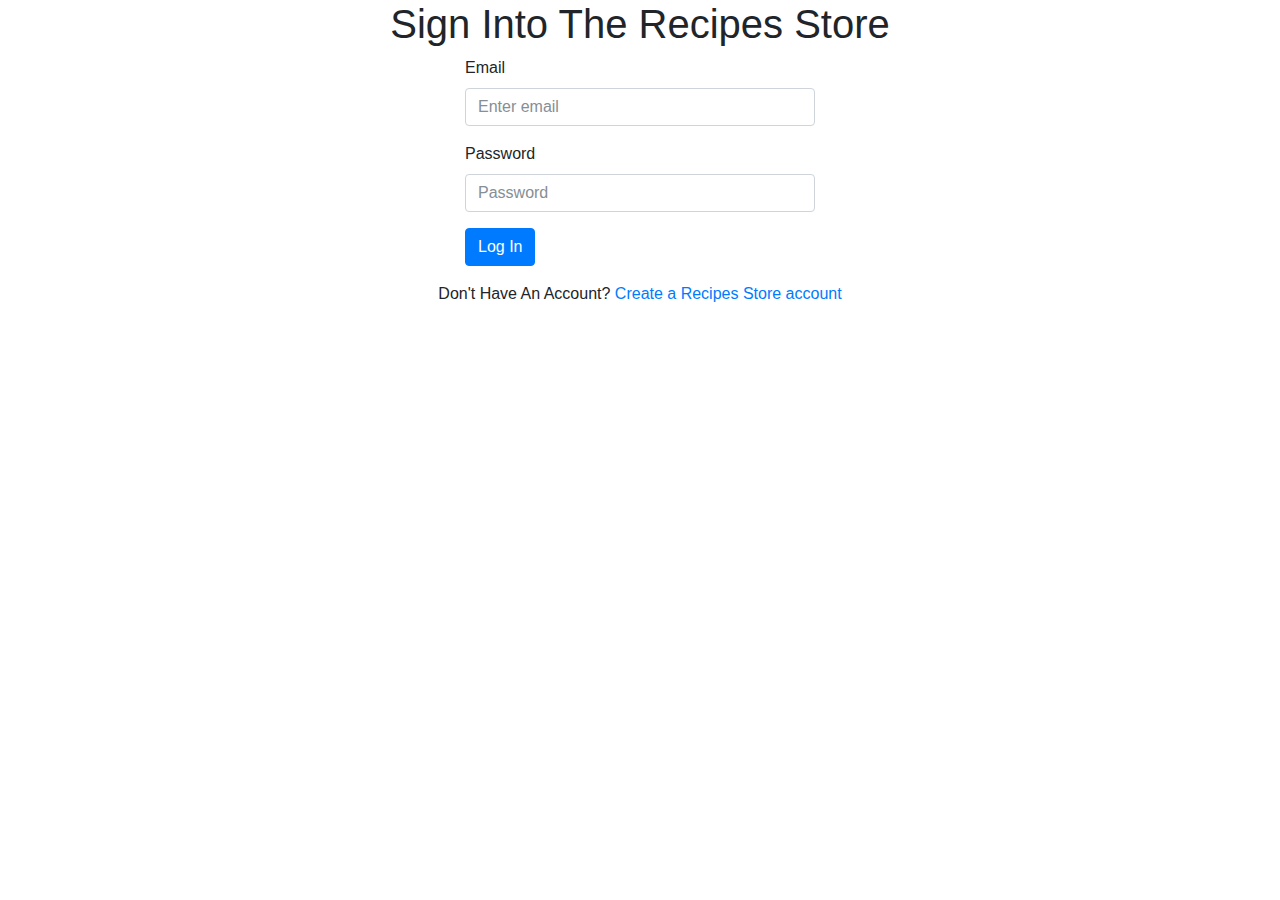
==== Designs/login_page.html @ a2f8b256 "Create the Login Page and style it. Modify index.html and its styling" ====
<!DOCTYPE html>
<html lang="en">
<head>
  <meta charset="UTF-8">
  <meta name="viewport" content="width=device-width, initial-scale=1.0, shrink-to-fit=no">
  <meta http-equiv="X-UA-Compatible" content="ie=edge">
  <link rel="stylesheet" type="text/css" href="css/bootstrap.css">
  <link rel="stylesheet" type="text/css" href="css/login-style.css">
  <title>Log In</title>
</head>
<body>
    <div class="container">
        <form action="#" method="post">
            <h1 class="text-center">Sign Into The Recipes Store</h1>
            <div class="form-group row justify-content-center">
                <div class="col-md-4">
                    <label for="email">Email</label>
                    <input type="email" class="form-control" id="email" placeholder="Enter email">
                </div>
            </div>
            <div class="form-group row justify-content-center">
                <div class="col-md-4">
                    <label for="password">Password</label>
                    <input type="password" class="form-control" id="password" placeholder="Password">
                </div>
            </div>
            <div class="form-group row justify-content-center">
                <div class="col-md-4">
                    <button type="submit" class="btn btn-primary">Log In</button>
                </div>
            </div>
            <p class="text-center">Don't Have An Account? 
                <a href="register_page.html">Create a Recipes Store account</a>
            </p>
        </form>
    </div>
</body>
</html>
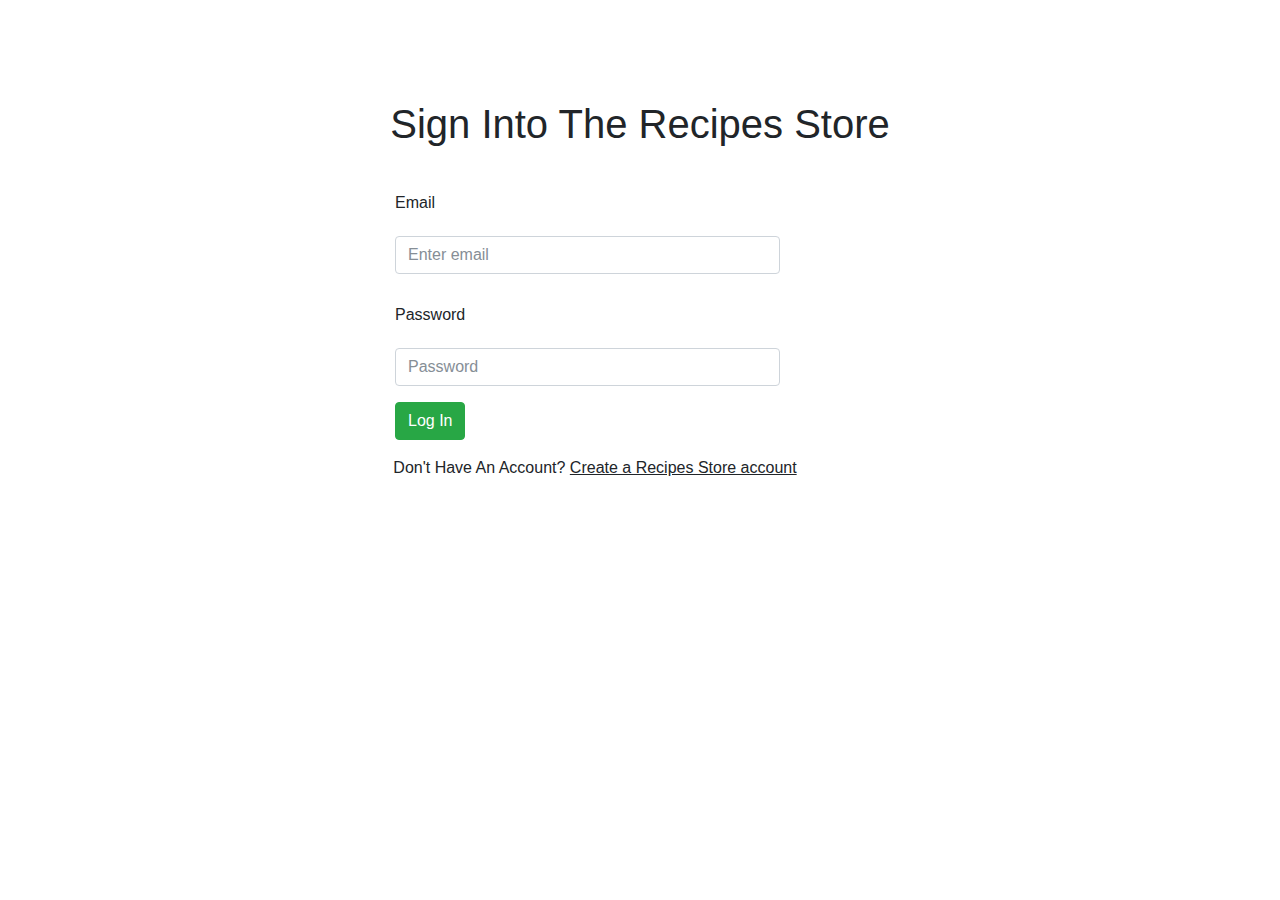
==== commit b51adcde: "Modify styling for the Login Page, Register Page, User Home Page" ====
--- a/Designs/login_page.html
+++ b/Designs/login_page.html
@@ -26,7 +26,7 @@
             </div>
             <div class="form-group row justify-content-center">
                 <div class="col-md-4">
-                    <button type="submit" class="btn btn-primary">Log In</button>
+                    <button type="submit" class="btn btn-success">Log In</button>
                 </div>
             </div>
             <p class="text-center">Don't Have An Account? 
--- a/Designs/css/login-style.css
+++ b/Designs/css/login-style.css
@@ -0,0 +1,38 @@
+h1 {
+    margin-top: 100px;
+    margin-bottom: 30px;
+}
+
+.justify-content-center {
+    margin-left: -120px;
+}
+
+label {
+    line-height: 50px;
+}
+
+p {
+    margin-left: -90px;
+}
+
+a {
+    color: #212529;
+}
+
+a:link {
+    text-decoration: underline;
+}
+
+a:hover {
+    text-decoration: underline;
+    color: #212529;
+}
+
+.link {
+    color: #fff;
+}
+
+table {
+    margin-right: -10px;
+}
+
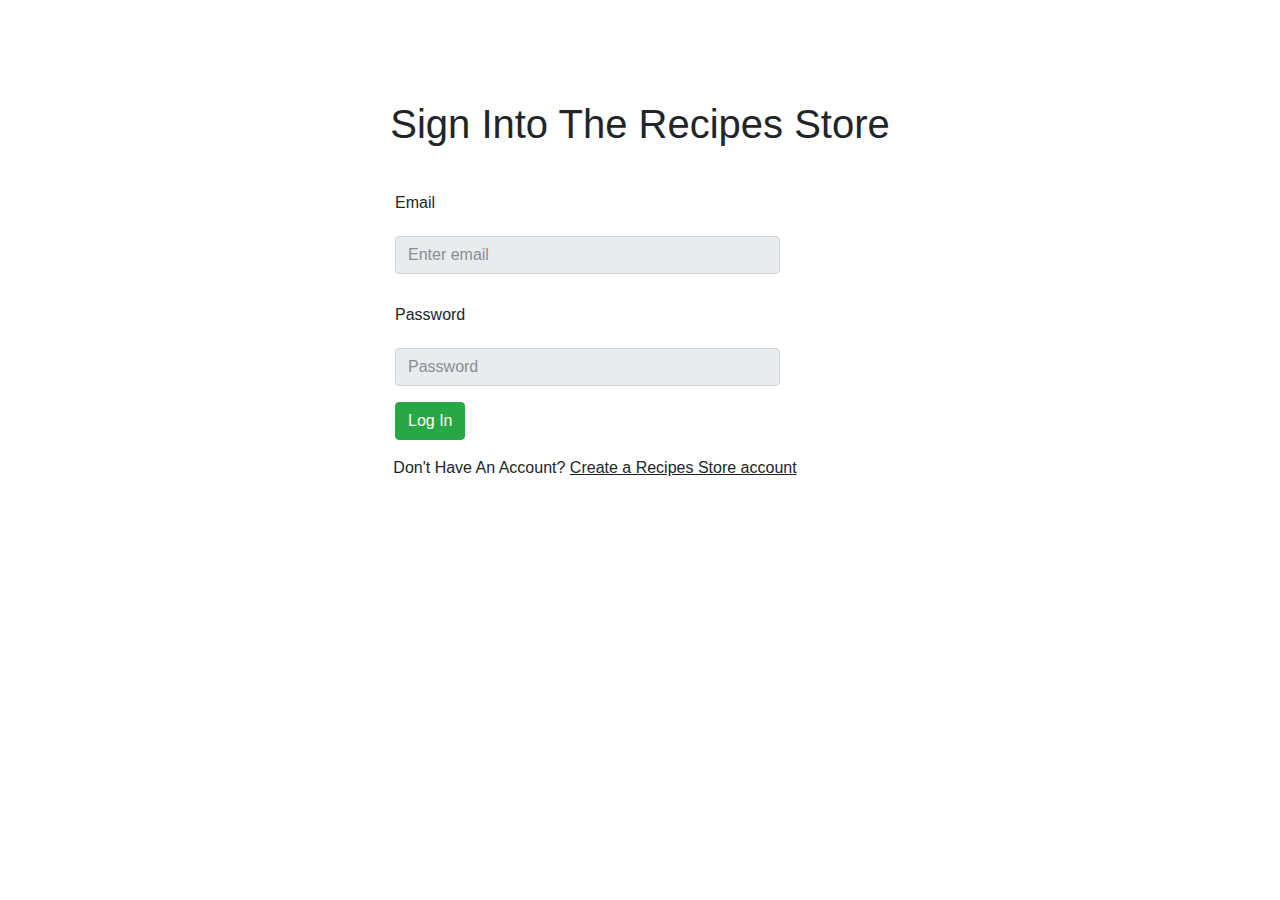
==== commit 698d43a3: "Add the Create Recipe page and styling" ====
--- a/Designs/login_page.html
+++ b/Designs/login_page.html
@@ -15,13 +15,13 @@
             <div class="form-group row justify-content-center">
                 <div class="col-md-4">
                     <label for="email">Email</label>
-                    <input type="email" class="form-control" id="email" placeholder="Enter email">
+                    <input type="email" class="form-control" id="email" placeholder="Enter email" readonly>
                 </div>
             </div>
             <div class="form-group row justify-content-center">
                 <div class="col-md-4">
                     <label for="password">Password</label>
-                    <input type="password" class="form-control" id="password" placeholder="Password">
+                    <input type="password" class="form-control" id="password" placeholder="Password" readonly>
                 </div>
             </div>
             <div class="form-group row justify-content-center">
